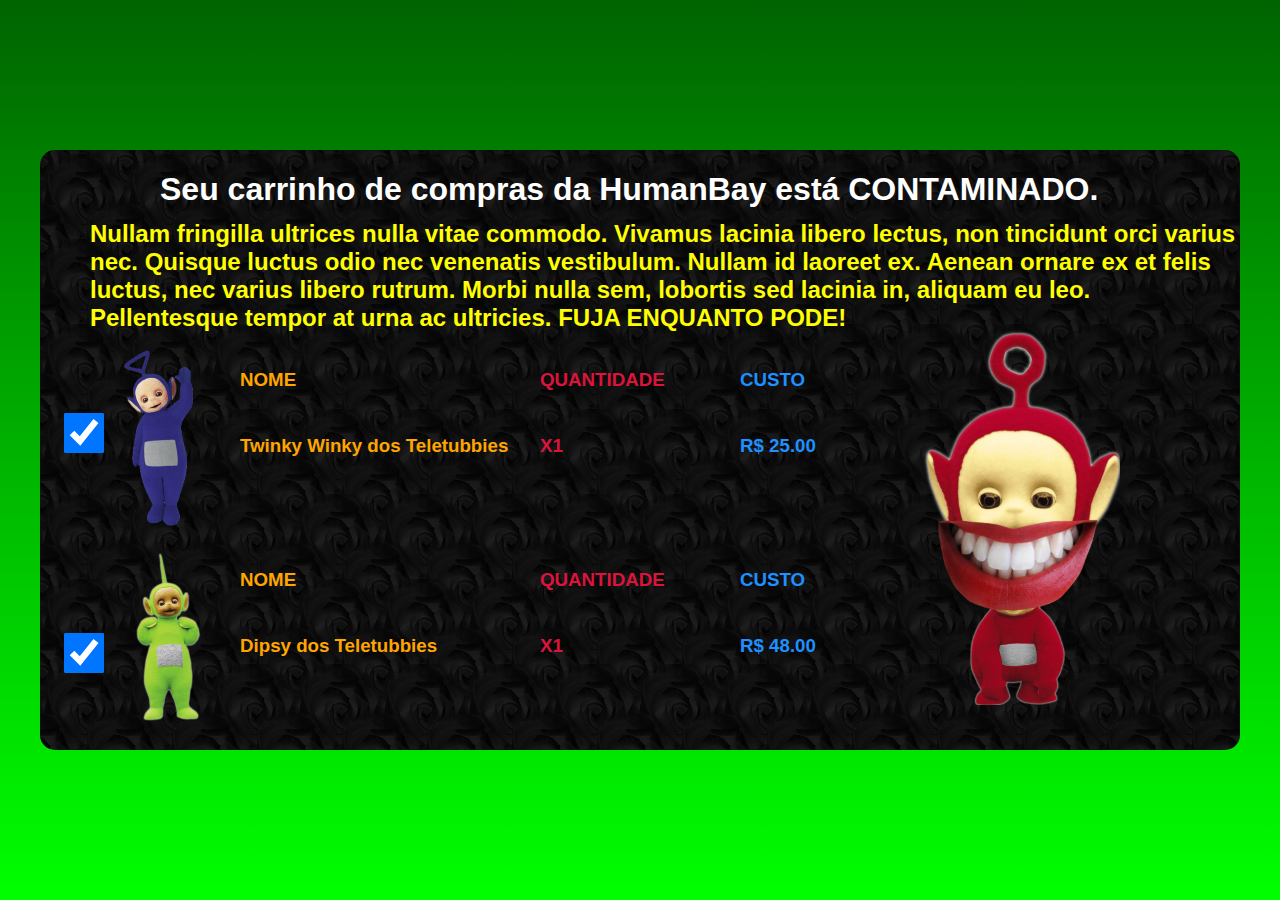
==== Arquivo Primeira Loja/album.html @ 471211cf "Add files via upload" ====
<!DOCTYPE html>
<html lang="pt-br">

<head>
    <!-- ICONE E ANEXO CSS -->
    <title>HumanBay</title>
    <link rel="shortcut icon" href="imgs/HumanBayIcon.png">
    <meta charset="utf-8"/>
    <link rel="stylesheet" href="css/style-album.css">
</head>
<body>
    <div>
        <!-- AVISO -->
        <h1>Seu carrinho de compras da HumanBay está CONTAMINADO.</h1>
        <h2>Nullam fringilla ultrices nulla vitae commodo. Vivamus lacinia libero lectus, non tincidunt orci varius nec. Quisque luctus odio nec venenatis vestibulum. Nullam id laoreet ex. Aenean ornare ex et felis luctus, nec varius libero rutrum. Morbi nulla sem, lobortis sed lacinia in, aliquam eu leo. Pellentesque tempor at urna ac ultricies. FUJA ENQUANTO PODE!</h2>
        <!-- DADOS DE TINKY WINKY -->
        <input type="checkbox" class="tinky-box" checked>
        <img src="imgs/TinkyWinky.png" class="tinky">
        <h3 class="tinky-txt">NOME<br><br><br>Twinky Winky dos Teletubbies</h3>
        <h3 class="tinky-quant">QUANTIDADE<br><br><br>X1</h3>
        <h3 class="tinky-valor">CUSTO<br><br><br>R$ 25.00</h3>
        <!-- DADOS DE DIPSY -->
        <input type="checkbox" class="dipsy-box" checked>
        <img src="imgs/Dipsy.png" class="dipsy">
        <h3 class="dipsy-txt">NOME<br><br><br>Dipsy dos Teletubbies</h3>
        <h3 class="dipsy-quant">QUANTIDADE<br><br><br>X1</h3>
        <h3 class="dipsy-valor">CUSTO<br><br><br>R$ 48.00</h3>
        <!-- DADOS DE PO -->
        <img src="imgs/Demonio.png" class="demonio">
    </div>
</body>
---- Arquivo Primeira Loja/css/style-album.css ----
/* ELEMENTOS SEMANTICOS */
body {
    margin: 0;
    background-image: linear-gradient(darkgreen,lime);
    background-attachment: fixed;
    font-family: "Roboto", sans-serif;
}

/* FUNDO */
div {
    background-image: url(fundo.gif);
    position: absolute;
    top: 50%;
    left: 50%;
    transform: translate(-50%,-50%);
    padding: 300px;
    width: 600px;
    border-radius: 15px;
}

/* EDICAO DE TEXTO */
h1 {
    position: absolute;
    color: white;
    top: 0;
    left: 120px;
}
h2 {
    position: absolute;
    color: yellow;
    top: 50px;
    left: 50px;
}

/* TINKY WINKY */
.tinky {
    position: absolute;
    top: 200px;
    left: 80px;
}
.tinky-txt {
    color: orange;
    position: absolute;
    top: 200px;
    left: 200px;
}
.tinky-box {
    position: absolute;
    top: 260px;
    left: 20px;
    width: 40px;
    height: 40px;
}
.tinky-quant {
    color: crimson;
    position: absolute;
    top: 200px;
    left: 500px;
}
.tinky-valor {
    color: dodgerblue;
    position: absolute;
    top: 200px;
    left: 700px;
}

/* DIPSY */
.dipsy {
    position: absolute;
    top: 400px;
    left: 80px;
}
.dipsy-txt {
    color: orange;
    position: absolute;
    top: 400px;
    left: 200px;
}
.dipsy-box {
    position: absolute;
    top: 480px;
    left: 20px;
    width: 40px;
    height: 40px;
}
.dipsy-quant {
    color: crimson;
    position: absolute;
    top: 400px;
    left: 500px;
}
.dipsy-valor {
    color: dodgerblue;
    position: absolute;
    top: 400px;
    left: 700px;
}

/* PO */
.demonio {
    position: absolute;
    top: 180px;
    left: 880px;
}
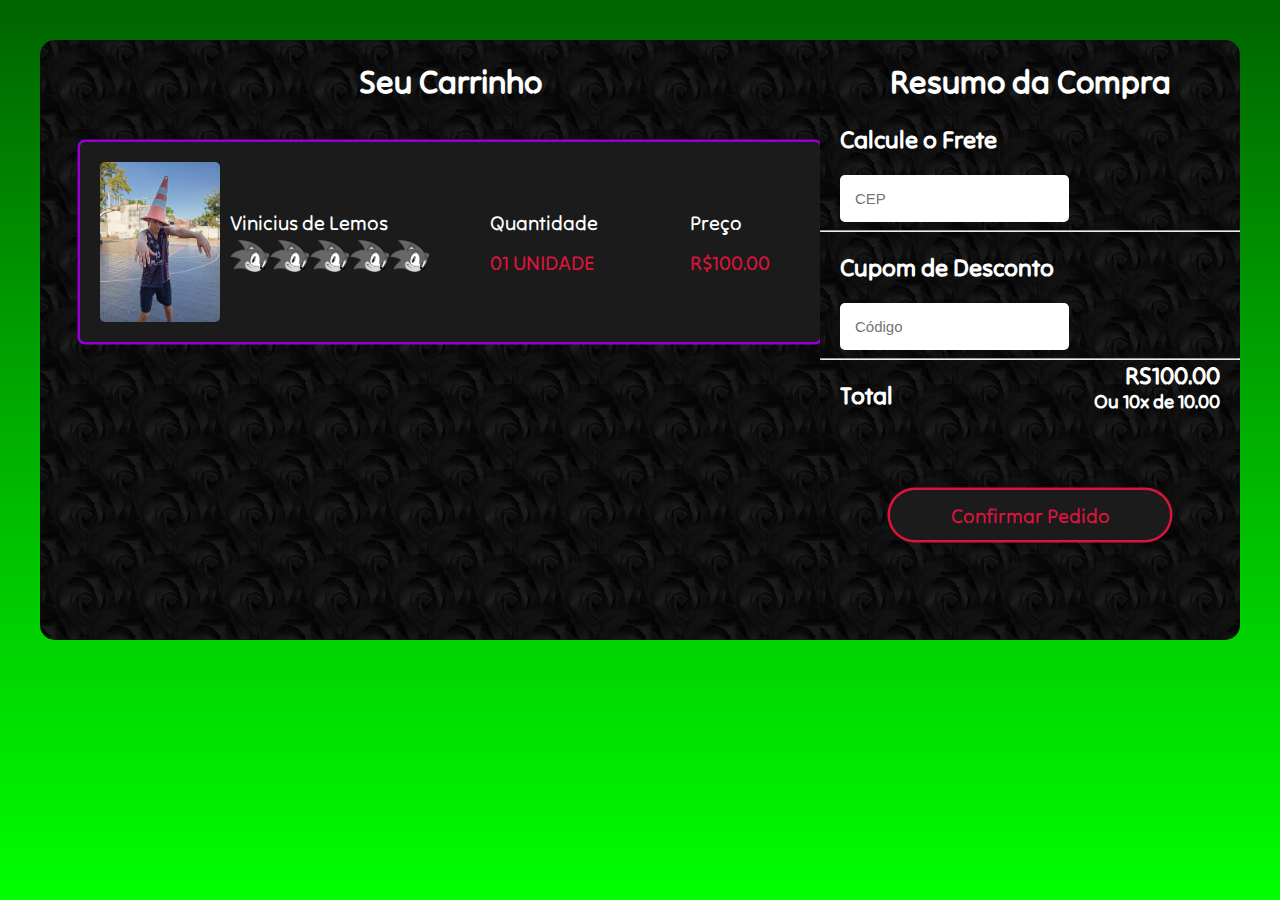
==== commit 07bd3752: "Add files via upload" ====
--- a/Arquivo Primeira Loja/album.html
+++ b/Arquivo Primeira Loja/album.html
@@ -9,23 +9,30 @@
     <link rel="stylesheet" href="css/style-album.css">
 </head>
 <body>
-    <div>
-        <!-- AVISO -->
-        <h1>Seu carrinho de compras da HumanBay está CONTAMINADO.</h1>
-        <h2>Nullam fringilla ultrices nulla vitae commodo. Vivamus lacinia libero lectus, non tincidunt orci varius nec. Quisque luctus odio nec venenatis vestibulum. Nullam id laoreet ex. Aenean ornare ex et felis luctus, nec varius libero rutrum. Morbi nulla sem, lobortis sed lacinia in, aliquam eu leo. Pellentesque tempor at urna ac ultricies. FUJA ENQUANTO PODE!</h2>
-        <!-- DADOS DE TINKY WINKY -->
-        <input type="checkbox" class="tinky-box" checked>
-        <img src="imgs/TinkyWinky.png" class="tinky">
-        <h3 class="tinky-txt">NOME<br><br><br>Twinky Winky dos Teletubbies</h3>
-        <h3 class="tinky-quant">QUANTIDADE<br><br><br>X1</h3>
-        <h3 class="tinky-valor">CUSTO<br><br><br>R$ 25.00</h3>
-        <!-- DADOS DE DIPSY -->
-        <input type="checkbox" class="dipsy-box" checked>
-        <img src="imgs/Dipsy.png" class="dipsy">
-        <h3 class="dipsy-txt">NOME<br><br><br>Dipsy dos Teletubbies</h3>
-        <h3 class="dipsy-quant">QUANTIDADE<br><br><br>X1</h3>
-        <h3 class="dipsy-valor">CUSTO<br><br><br>R$ 48.00</h3>
-        <!-- DADOS DE PO -->
-        <img src="imgs/Demonio.png" class="demonio">
+    <div class="main1">
+        <h1 class="maintxt">Seu Carrinho</h1>
+        <div class="card">
+                <img src="imgs/Vinicius.jpg" class="card-img">
+                <p>Vinicius de Lemos</p>
+                <img src="imgs/0-0.png" class="avaliado">
+                <p class="p2">Quantidade</p>
+                <p class="p25">01 UNIDADE</p>
+                <p class="p3">Preço</p>
+                <p class="p35">R$100.00</p>
+        </div>
+    </div>
+
+    <div class="main2">
+        <h1 class="maintxt">Resumo da Compra</h1>
+        <h2>Calcule o Frete</h2><div class="input"><input type="text" placeholder="CEP"></div>
+        <hr>
+        <h2>Cupom de Desconto</h2><div class="input"><input type="text" placeholder="Código"></div>
+        <hr>
+        <h2>Total</h2>
+        <h2 class="preco">RS100.00</h2>
+        <h3 class="preco2">Ou 10x de 10.00</h3>
+        <div class="botao">
+        <button>Confirmar Pedido</button>
+        </div>
     </div>
 </body>--- a/Arquivo Primeira Loja/css/style-album.css
+++ b/Arquivo Primeira Loja/css/style-album.css
@@ -1,104 +1,125 @@
-/* ELEMENTOS SEMANTICOS */
+@font-face {
+    font-family: TiltNeon;
+    src: url(TILTNEON.ttf);
+}
 body {
     margin: 0;
     background-image: linear-gradient(darkgreen,lime);
     background-attachment: fixed;
-    font-family: "Roboto", sans-serif;
+    font-family: TiltNeon;
+    color: white;
 }
 
-/* FUNDO */
-div {
+.main1 {
     background-image: url(fundo.gif);
     position: absolute;
-    top: 50%;
-    left: 50%;
-    transform: translate(-50%,-50%);
-    padding: 300px;
-    width: 600px;
+    left: 0;
+    margin: 40px;
+    width: 820px;
+    height: 600px;
     border-radius: 15px;
 }
 
-/* EDICAO DE TEXTO */
-h1 {
+.main2 {
+    background-image: url(fundo.gif);
     position: absolute;
-    color: white;
-    top: 0;
-    left: 120px;
+    right: 0;
+    margin: 40px;
+    width: 420px;
+    height: 600px;
+    border-radius: 15px;
 }
-h2 {
-    position: absolute;
-    color: yellow;
-    top: 50px;
-    left: 50px;
+.maintxt {
+    text-align: center;
 }
 
-/* TINKY WINKY */
-.tinky {
+.card {
+    margin: 40px;
+    width: 740px;
+    height: 200px;
+    background-color: #1b1b1b;
+    box-shadow: darkviolet 0px 0px 0px 2.5px;
+    border-radius: 5px;
+
+}
+.card-img {
+    width: 120px;
+    height: 160px;
+    margin: 20px;
+    border-radius: 5px;
+}
+p {
+    position: absolute;
+    top: 150px;
+    left: 190px;
+    font-size: 20px;
+}
+.p2 {
+    left: 450px;
+}
+.p25 {
+    left: 450px;
+    top: 190px;
+    color: crimson;
+}
+.p3 {
+    left: 650px;
+}
+.p35 {
+    left: 650px;
+    top: 190px;
+    color: crimson;
+}
+.avaliado {
     position: absolute;
     top: 200px;
-    left: 80px;
-}
-.tinky-txt {
-    color: orange;
-    position: absolute;
-    top: 200px;
-    left: 200px;
-}
-.tinky-box {
-    position: absolute;
-    top: 260px;
-    left: 20px;
-    width: 40px;
-    height: 40px;
-}
-.tinky-quant {
-    color: crimson;
-    position: absolute;
-    top: 200px;
-    left: 500px;
-}
-.tinky-valor {
-    color: dodgerblue;
-    position: absolute;
-    top: 200px;
-    left: 700px;
+    left: 190px;
+    width: 200px;
 }
 
-/* DIPSY */
-.dipsy {
+.preco {
     position: absolute;
-    top: 400px;
-    left: 80px;
+    right: 20px;
+    top: 300px;
 }
-.dipsy-txt {
-    color: orange;
+.preco2 {
     position: absolute;
-    top: 400px;
-    left: 200px;
-}
-.dipsy-box {
-    position: absolute;
-    top: 480px;
-    left: 20px;
-    width: 40px;
-    height: 40px;
-}
-.dipsy-quant {
-    color: crimson;
-    position: absolute;
-    top: 400px;
-    left: 500px;
-}
-.dipsy-valor {
-    color: dodgerblue;
-    position: absolute;
-    top: 400px;
-    left: 700px;
+    right: 20px;
+    top: 330px;
 }
 
-/* PO */
-.demonio {
+h2 {
+    margin-left: 20px;
+}
+.input {
+    margin-left: 20px;
+}
+input {
+    padding: 15px;
+    border: none;
+    outline: none;
+    border-radius: 5px;
+    font-size: 15px;
+}
+.botao {
     position: absolute;
-    top: 180px;
-    left: 880px;
+    left: 70px;
+    bottom: 100px;
+}
+button {
+    background-color: #1b1b1b;
+    color: crimson;
+    box-shadow: crimson 0px 0px 0px 2.5px;
+    font-family: TiltNeon;
+    border: none;
+    height: 50px;
+    width: 280px;
+    border-radius: 25px;
+    font-size: 20px;
+}
+button:hover {
+    cursor: pointer;
+    color: green;
+    box-shadow: green 0px 0px 0px 2.5px;
+    transition: 0.25s;
 }